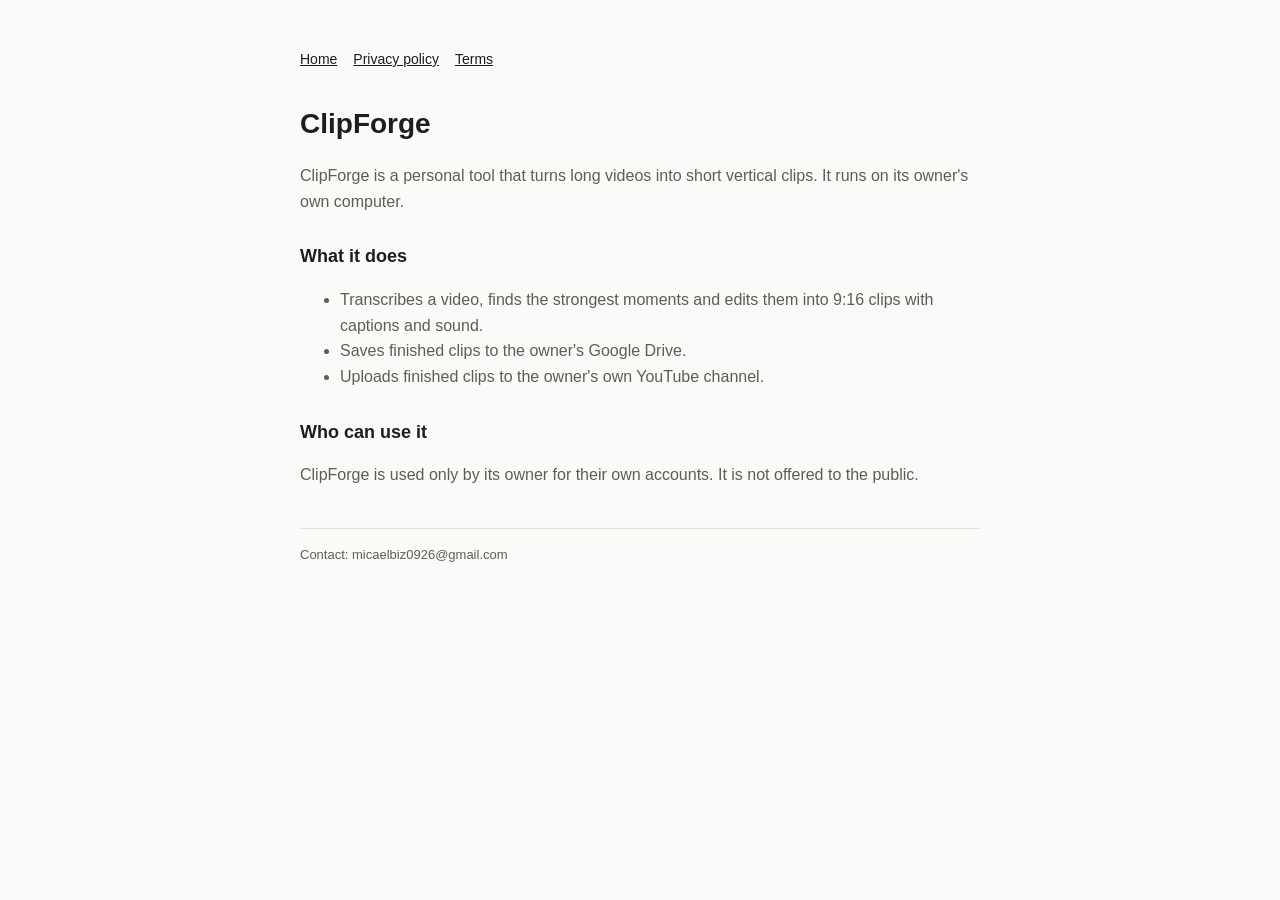
==== index.html @ aa928338 "ClipForge pages" ====
<!doctype html><html lang="en"><head><meta charset="utf-8"><meta name="viewport" content="width=device-width,initial-scale=1">
<title>ClipForge</title><link rel="stylesheet" href="style.css"></head><body><main>
<nav><a href="./">Home</a><a href="privacy.html">Privacy policy</a><a href="terms.html">Terms</a></nav>
<h1>ClipForge</h1>
<p>ClipForge is a personal tool that turns long videos into short vertical clips. It runs on its owner's own computer.</p>
<h2>What it does</h2>
<ul><li>Transcribes a video, finds the strongest moments and edits them into 9:16 clips with captions and sound.</li>
<li>Saves finished clips to the owner's Google Drive.</li>
<li>Uploads finished clips to the owner's own YouTube channel.</li></ul>
<h2>Who can use it</h2>
<p>ClipForge is used only by its owner for their own accounts. It is not offered to the public.</p>
<footer>Contact: micaelbiz0926@gmail.com</footer></main></body></html>
---- style.css ----
:root{--bg:#fafaf8;--fg:#1d1d1b;--muted:#5d5d58;--line:#e2e1dc}
@media (prefers-color-scheme:dark){:root{--bg:#141413;--fg:#ecebe6;--muted:#a3a29b;--line:#2c2c2a}}
body{margin:0;background:var(--bg);color:var(--fg);font:16px/1.6 -apple-system,BlinkMacSystemFont,"Segoe UI",sans-serif}
main{max-width:680px;margin:0 auto;padding:48px 16px}
h1{font-size:28px;margin:0 0 8px}h2{font-size:18px;margin:28px 0 6px}
p,li{color:var(--muted)}a{color:inherit}nav{display:flex;gap:16px;margin-bottom:32px;font-size:14px}
footer{margin-top:40px;padding-top:16px;border-top:1px solid var(--line);font-size:13px;color:var(--muted)}
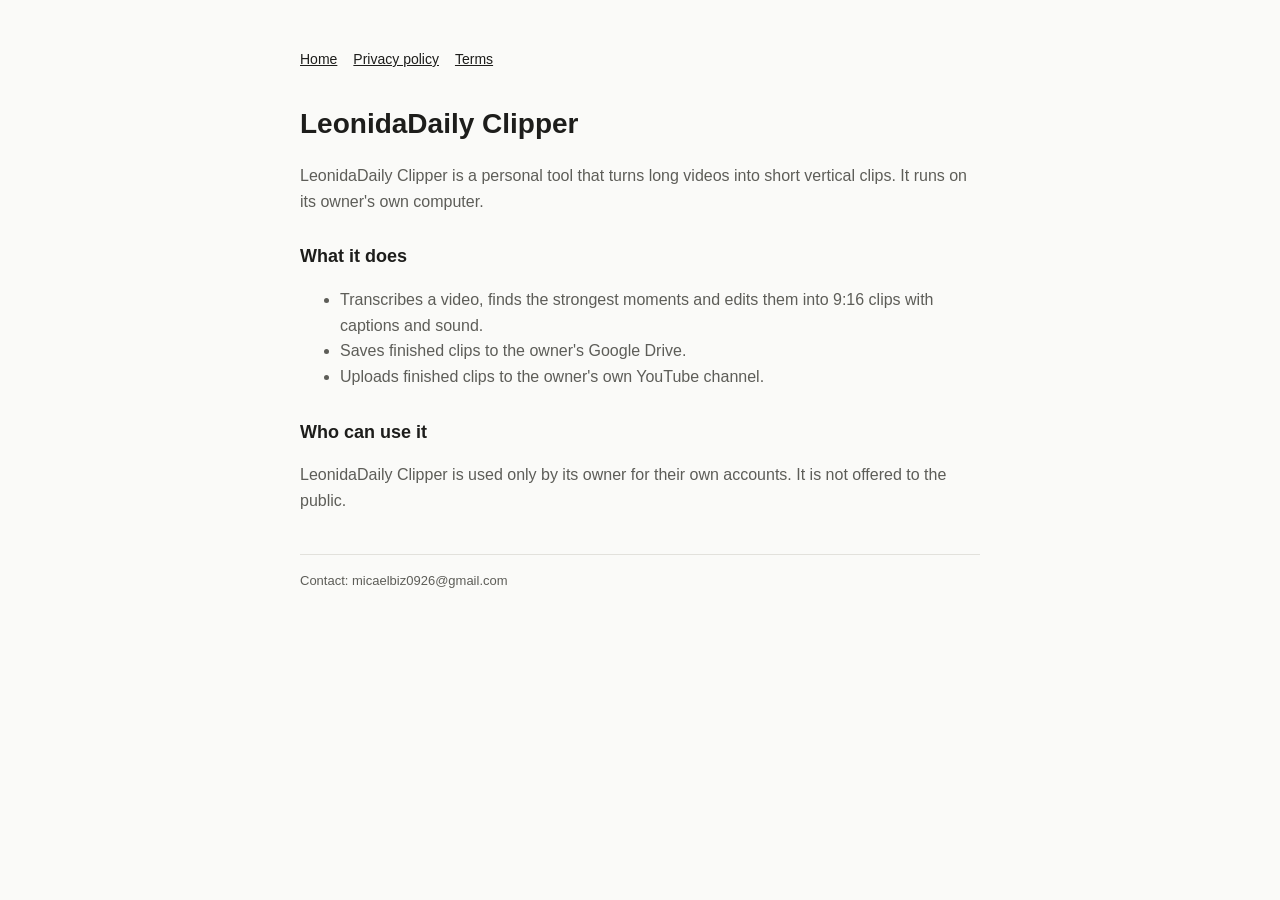
==== commit 4d5d70c6: "Rename app to LeonidaDaily Clipper" ====
--- a/index.html
+++ b/index.html
@@ -1,12 +1,12 @@
 <!doctype html><html lang="en"><head><meta charset="utf-8"><meta name="viewport" content="width=device-width,initial-scale=1">
-<title>ClipForge</title><link rel="stylesheet" href="style.css"></head><body><main>
+<title>LeonidaDaily Clipper</title><link rel="stylesheet" href="style.css"></head><body><main>
 <nav><a href="./">Home</a><a href="privacy.html">Privacy policy</a><a href="terms.html">Terms</a></nav>
-<h1>ClipForge</h1>
-<p>ClipForge is a personal tool that turns long videos into short vertical clips. It runs on its owner's own computer.</p>
+<h1>LeonidaDaily Clipper</h1>
+<p>LeonidaDaily Clipper is a personal tool that turns long videos into short vertical clips. It runs on its owner's own computer.</p>
 <h2>What it does</h2>
 <ul><li>Transcribes a video, finds the strongest moments and edits them into 9:16 clips with captions and sound.</li>
 <li>Saves finished clips to the owner's Google Drive.</li>
 <li>Uploads finished clips to the owner's own YouTube channel.</li></ul>
 <h2>Who can use it</h2>
-<p>ClipForge is used only by its owner for their own accounts. It is not offered to the public.</p>
+<p>LeonidaDaily Clipper is used only by its owner for their own accounts. It is not offered to the public.</p>
 <footer>Contact: micaelbiz0926@gmail.com</footer></main></body></html>
